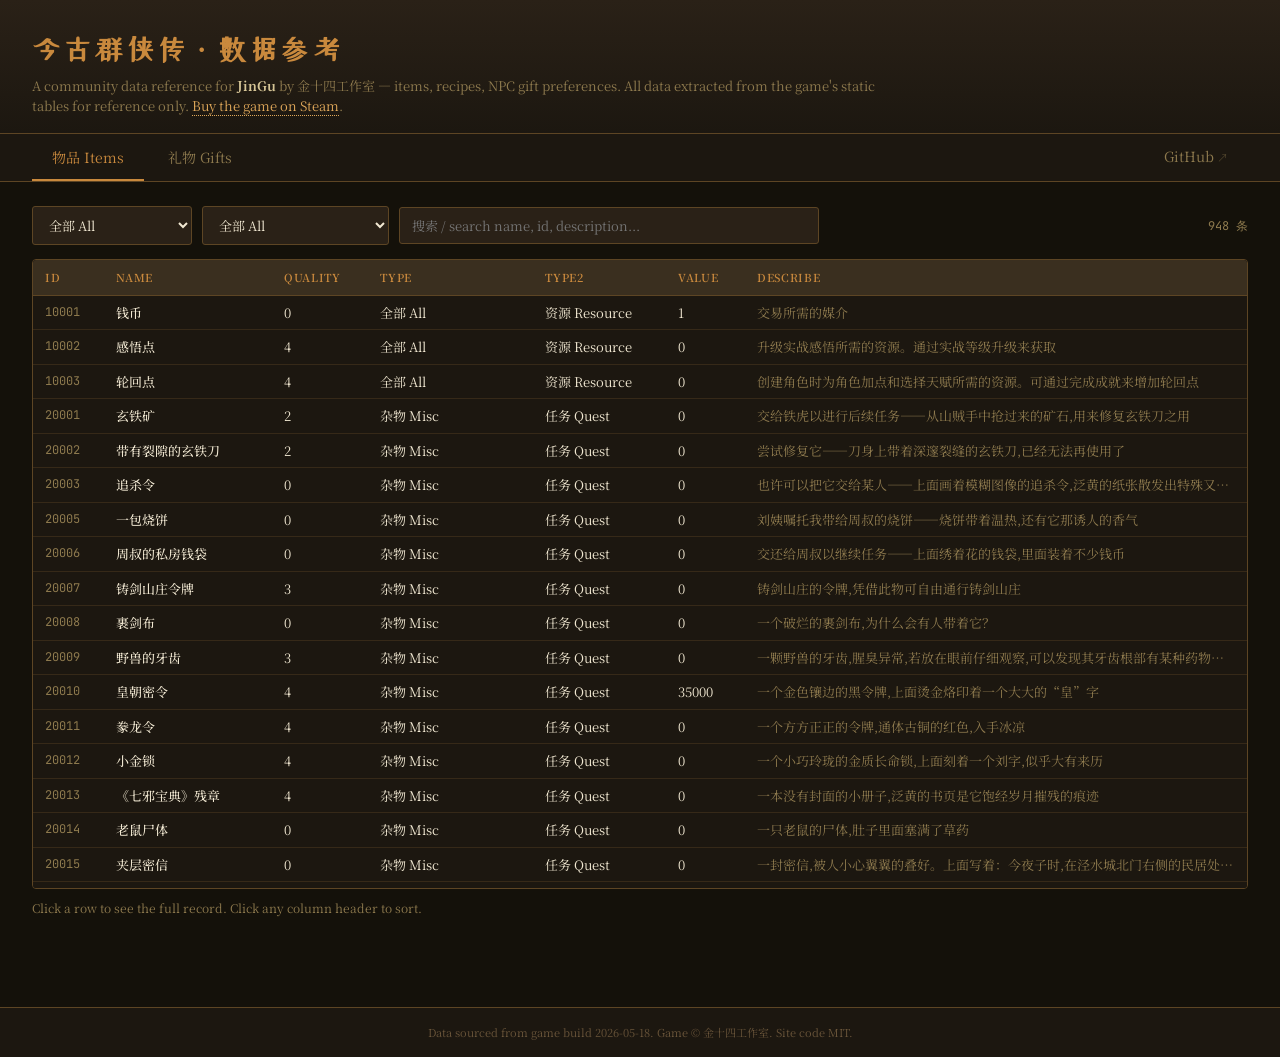
==== docs/index.html @ 3f1372d7 "Add sortable columns + GitHub Pages data reference site Items tab in the mod now sorts by clicking a" ====
<!DOCTYPE html>
<html lang="zh-CN">
<head>
  <meta charset="UTF-8" />
  <meta name="viewport" content="width=device-width, initial-scale=1.0" />
  <title>今古群侠传 · 数据参考</title>
  <link rel="preconnect" href="https://fonts.googleapis.com">
  <link rel="preconnect" href="https://fonts.gstatic.com" crossorigin>
  <link href="https://fonts.googleapis.com/css2?family=ZCOOL+XiaoWei&family=Noto+Serif+SC:wght@400;500;700&family=JetBrains+Mono:wght@400;600&display=swap" rel="stylesheet">
  <link rel="stylesheet" href="styles.css">
</head>
<body>
  <header class="site-head">
    <h1>今古群侠传 · 数据参考</h1>
    <p class="tag">A community data reference for <strong>JinGu</strong> by 金十四工作室 — items, recipes, NPC gift preferences. All data extracted from the game's static tables for reference only. <a href="https://store.steampowered.com/app/3313720/" target="_blank" rel="noopener">Buy the game on Steam</a>.</p>
  </header>

  <nav class="tabs">
    <button class="tab active" data-tab="items">物品 Items</button>
    <button class="tab" data-tab="gifts">礼物 Gifts</button>
    <a class="tab tab-link" href="https://github.com/tantk/psychic-kungfu-master-mod" target="_blank" rel="noopener">GitHub</a>
  </nav>

  <main class="content">
    <!-- Items panel -->
    <section class="panel active" id="panel-items">
      <div class="controls">
        <select id="item-type-select" class="ctrl" title="主类 · main category"></select>
        <select id="item-type2-select" class="ctrl" title="子类 · subcategory"></select>
        <input id="item-search" class="ctrl ctrl-search" type="text" placeholder="搜索 / search name, id, description...">
        <span class="count" id="item-count">—</span>
      </div>
      <div class="table-wrap">
        <table class="data-table">
          <thead><tr id="item-head"></tr></thead>
          <tbody id="item-body"></tbody>
        </table>
        <div class="empty" id="item-empty" hidden>无数据 · no data</div>
      </div>
      <p class="hint">Click a row to see the full record. Click any column header to sort.</p>
    </section>

    <!-- Gifts panel -->
    <section class="panel" id="panel-gifts">
      <p class="hint">
        Pick an NPC to see what they like and dislike. Gift categories: 1 料理 Cuisine · 2 酒 Wine · 3 茶 Tea · 4 武学 Manuals · 5 装备 Equipment · 6 珍宝 Treasure · 7 风月 Pleasures · 8 文玩 Antiques · 9 妆饰 Cosmetics.
      </p>
      <div class="controls">
        <input id="npc-search" class="ctrl ctrl-search" type="text" placeholder="搜索 NPC / search name or id...">
        <span class="count" id="npc-count">—</span>
      </div>
      <div id="npc-grid"></div>
    </section>

    <!-- Detail modal (shared by items + gifts) -->
    <div class="modal-backdrop" id="modal" hidden>
      <div class="modal">
        <div class="modal-head">
          <h3 id="modal-title">记录</h3>
          <button class="modal-close" id="modal-close">×</button>
        </div>
        <pre class="modal-body" id="modal-body"></pre>
      </div>
    </div>
  </main>

  <footer class="site-foot">
    <span>Data sourced from game build 2026-05-18. Game © 金十四工作室. Site code MIT.</span>
  </footer>

  <script src="app.js"></script>
</body>
</html>
---- docs/styles.css ----
/* JinGu Data Reference — static GitHub Pages stylesheet.
   Wuxia ink theme, adapted from the mod UI but simplified for read-only browsing. */

:root {
  --bg-deep:    #14110a;
  --bg-0:       #1c1710;
  --bg-1:       #2a2117;
  --bg-2:       #3a2f1f;
  --edge:       #5d4524;
  --gold:       #c9893d;
  --gold-deep:  #8a6939;
  --parchment-0: #f1e8d2;
  --parchment-1: #d6c596;
  --parchment-2: #8e7a4e;
  --parchment-3: #6a553a;
  --vermillion: #c1463a;
  --accent:     #e0a85a;
  --jade:       #98c2a8;

  --font-zh:      "Noto Serif SC", "Source Han Serif SC", "Microsoft YaHei", serif;
  --font-display: "ZCOOL XiaoWei", "Noto Serif SC", serif;
  --font-mono:    "JetBrains Mono", "Consolas", monospace;
}

* { box-sizing: border-box; }
html, body { margin: 0; padding: 0; background: var(--bg-deep); color: var(--parchment-0); font-family: var(--font-zh); font-size: 14px; line-height: 1.5; min-height: 100vh; }
a { color: var(--accent); text-decoration: none; border-bottom: 1px dotted currentColor; }
a:hover { color: var(--gold); }

.site-head {
  padding: 28px 32px 18px;
  background: linear-gradient(180deg, var(--bg-1), var(--bg-0));
  border-bottom: 1px solid var(--edge);
}
.site-head h1 {
  margin: 0 0 6px;
  font-family: var(--font-display);
  font-size: 28px;
  color: var(--gold);
  letter-spacing: 0.08em;
}
.site-head .tag {
  margin: 0;
  font-size: 13px;
  color: var(--parchment-2);
  max-width: 880px;
}
.site-head strong { color: var(--parchment-1); }

.tabs {
  display: flex;
  gap: 4px;
  padding: 0 32px;
  background: var(--bg-0);
  border-bottom: 1px solid var(--edge);
}
.tab {
  background: transparent;
  border: none;
  color: var(--parchment-2);
  padding: 12px 20px;
  font-family: var(--font-zh);
  font-size: 14px;
  cursor: pointer;
  border-bottom: 2px solid transparent;
  transition: color 0.15s, border-color 0.15s;
}
.tab:hover { color: var(--parchment-0); }
.tab.active { color: var(--gold); border-bottom-color: var(--gold); }
.tab.tab-link { margin-left: auto; }
.tab.tab-link::after { content: " ↗"; opacity: 0.6; font-size: 11px; }

.content {
  padding: 24px 32px 80px;
  max-width: 1400px;
  margin: 0 auto;
}
.panel { display: none; }
.panel.active { display: block; }

.controls {
  display: flex;
  gap: 10px;
  align-items: center;
  flex-wrap: wrap;
  margin-bottom: 14px;
}
.ctrl {
  background: var(--bg-1);
  color: var(--parchment-0);
  border: 1px solid var(--edge);
  border-radius: 3px;
  padding: 8px 12px;
  font-family: var(--font-zh);
  font-size: 13px;
  outline: none;
  transition: border-color 0.15s;
}
.ctrl:hover, .ctrl:focus { border-color: var(--gold-deep); }
.ctrl-search { flex: 1 1 240px; min-width: 220px; max-width: 420px; }
.count {
  font-family: var(--font-mono);
  font-size: 12px;
  color: var(--parchment-2);
  margin-left: auto;
}

/* Items table */
.table-wrap {
  background: var(--bg-0);
  border: 1px solid var(--edge);
  border-radius: 4px;
  max-height: 70vh;
  overflow: auto;
  position: relative;
}
.data-table {
  width: 100%;
  border-collapse: collapse;
  font-size: 13px;
}
.data-table thead th {
  position: sticky;
  top: 0;
  z-index: 1;
  background: var(--bg-2);
  color: var(--gold);
  text-align: left;
  padding: 9px 12px;
  font-weight: 600;
  font-size: 11px;
  letter-spacing: 0.06em;
  text-transform: uppercase;
  border-bottom: 1px solid var(--edge);
  white-space: nowrap;
  user-select: none;
  cursor: pointer;
}
.data-table thead th:hover { color: var(--parchment-0); background: var(--bg-1); }
.data-table thead th.sorted { color: var(--accent); }
.data-table tbody tr {
  border-bottom: 1px solid rgba(93, 69, 36, 0.4);
  cursor: pointer;
  transition: background-color 0.1s;
}
.data-table tbody tr:hover { background: rgba(201, 137, 61, 0.08); }
.data-table tbody td {
  padding: 7px 12px;
  vertical-align: top;
}
.data-table .col-id { color: var(--parchment-2); font-family: var(--font-mono); font-size: 12px; }
.data-table .col-name { color: var(--parchment-0); font-weight: 500; }
.data-table .col-desc {
  color: var(--parchment-2);
  max-width: 420px;
  overflow: hidden;
  text-overflow: ellipsis;
  white-space: nowrap;
}
.empty { padding: 24px; text-align: center; color: var(--parchment-2); }
.hint { font-size: 12px; color: var(--parchment-2); margin: 10px 0; }

/* NPC gift cards */
#npc-grid {
  display: grid;
  grid-template-columns: repeat(auto-fill, minmax(330px, 1fr));
  gap: 12px;
}
.npc-card {
  background: var(--bg-0);
  border: 1px solid var(--edge);
  border-radius: 4px;
  padding: 14px 16px;
  cursor: pointer;
  transition: border-color 0.15s, transform 0.1s;
}
.npc-card:hover {
  border-color: var(--gold-deep);
  transform: translateY(-1px);
}
.npc-card .npc-name {
  font-family: var(--font-display);
  font-size: 18px;
  color: var(--gold);
  margin: 0 0 2px;
}
.npc-card .npc-meta {
  font-size: 11px;
  color: var(--parchment-2);
  font-family: var(--font-mono);
  margin-bottom: 10px;
}
.npc-card .npc-likes, .npc-card .npc-hates, .npc-card .npc-loves {
  font-size: 12px;
  margin: 4px 0;
  line-height: 1.45;
}
.npc-card .npc-likes-label, .npc-card .npc-hates-label, .npc-card .npc-loves-label {
  font-weight: 600;
  color: var(--parchment-1);
  margin-right: 4px;
}
.npc-card .tag-good { display: inline-block; background: rgba(152, 194, 168, 0.12); color: var(--jade); padding: 1px 8px; border-radius: 10px; margin: 1px 4px 1px 0; font-size: 11px; }
.npc-card .tag-bad  { display: inline-block; background: rgba(193, 70, 58, 0.13); color: var(--vermillion); padding: 1px 8px; border-radius: 10px; margin: 1px 4px 1px 0; font-size: 11px; }
.npc-card .tag-special { display: inline-block; background: rgba(224, 168, 90, 0.13); color: var(--accent); padding: 1px 8px; border-radius: 10px; margin: 1px 4px 1px 0; font-size: 11px; font-style: italic; }

/* Modal */
.modal-backdrop {
  position: fixed;
  inset: 0;
  background: rgba(0,0,0,0.75);
  display: flex;
  align-items: center;
  justify-content: center;
  z-index: 100;
  backdrop-filter: blur(4px);
}
.modal-backdrop[hidden] { display: none; }
.modal {
  background: var(--bg-1);
  border: 1px solid var(--gold-deep);
  border-radius: 4px;
  padding: 20px 24px;
  min-width: 360px;
  max-width: 720px;
  max-height: 85vh;
  overflow: auto;
  box-shadow: 0 12px 40px rgba(0,0,0,0.7);
}
.modal-head { display: flex; align-items: center; justify-content: space-between; margin-bottom: 10px; }
.modal-head h3 { margin: 0; font-family: var(--font-display); color: var(--gold); font-size: 18px; }
.modal-close {
  background: transparent;
  border: 1px solid var(--edge);
  color: var(--parchment-2);
  width: 28px;
  height: 28px;
  border-radius: 50%;
  cursor: pointer;
  font-size: 16px;
}
.modal-close:hover { color: var(--vermillion); border-color: var(--vermillion); }
.modal-body {
  font-family: var(--font-mono);
  font-size: 12px;
  color: var(--parchment-1);
  background: var(--bg-deep);
  border: 1px solid var(--edge);
  padding: 12px;
  border-radius: 3px;
  max-height: 60vh;
  overflow: auto;
  white-space: pre-wrap;
  word-break: break-word;
}

.site-foot {
  padding: 16px 32px;
  text-align: center;
  border-top: 1px solid var(--edge);
  background: var(--bg-0);
  color: var(--parchment-3);
  font-size: 11px;
}
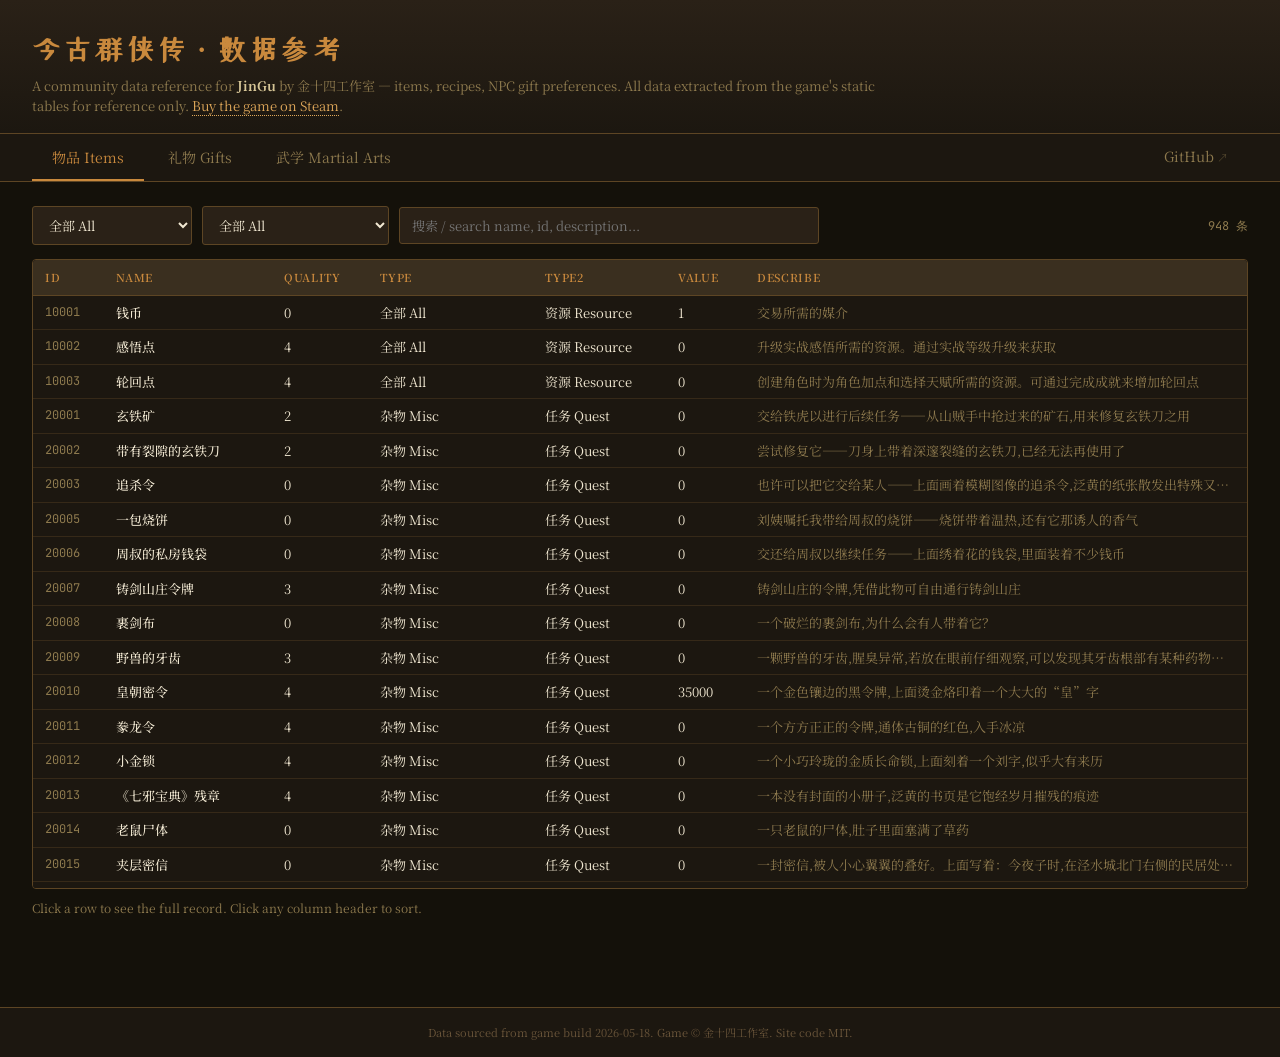
==== commit 38411e73: "Add 武学 (Martial Arts) tab to docs Pages site Browses all 201 wuxue manuals with the game's own WuXue" ====
--- a/docs/index.html
+++ b/docs/index.html
@@ -18,6 +18,7 @@
   <nav class="tabs">
     <button class="tab active" data-tab="items">物品 Items</button>
     <button class="tab" data-tab="gifts">礼物 Gifts</button>
+    <button class="tab" data-tab="wuxue">武学 Martial Arts</button>
     <a class="tab tab-link" href="https://github.com/tantk/psychic-kungfu-master-mod" target="_blank" rel="noopener">GitHub</a>
   </nav>
 
@@ -46,13 +47,35 @@
         Pick an NPC to see what they like and dislike. Gift categories: 1 料理 Cuisine · 2 酒 Wine · 3 茶 Tea · 4 武学 Manuals · 5 装备 Equipment · 6 珍宝 Treasure · 7 风月 Pleasures · 8 文玩 Antiques · 9 妆饰 Cosmetics.
       </p>
       <div class="controls">
+        <select id="npc-group-select" class="ctrl" title="门派 · faction / group"></select>
         <input id="npc-search" class="ctrl ctrl-search" type="text" placeholder="搜索 NPC / search name or id...">
         <span class="count" id="npc-count">—</span>
       </div>
       <div id="npc-grid"></div>
     </section>
 
-    <!-- Detail modal (shared by items + gifts) -->
+    <!-- Wuxue (Martial Arts) panel -->
+    <section class="panel" id="panel-wuxue">
+      <p class="hint">
+        All 201 martial-arts manuals in the game, categorized by the game's own
+        <code>WuXueType</code> enum: 刀 Saber · 剑 Sword · 拳 Fist & Palm · 枪 Spear & Staff · 暗器 Hidden Weapon · 琴 Instrument · 心法 Inner Cultivation · 外功 External / Defense · 轻功 Light-step / Movement.
+      </p>
+      <div class="controls">
+        <select id="wuxue-type-select" class="ctrl" title="类别 · type"></select>
+        <input id="wuxue-search" class="ctrl ctrl-search" type="text" placeholder="搜索 / search name, id, description...">
+        <span class="count" id="wuxue-count">—</span>
+      </div>
+      <div class="table-wrap">
+        <table class="data-table">
+          <thead><tr id="wuxue-head"></tr></thead>
+          <tbody id="wuxue-body"></tbody>
+        </table>
+        <div class="empty" id="wuxue-empty" hidden>无数据 · no data</div>
+      </div>
+      <p class="hint">Click a row to see the full record. Click any column header to sort.</p>
+    </section>
+
+    <!-- Detail modal (shared by items + gifts + wuxue) -->
     <div class="modal-backdrop" id="modal" hidden>
       <div class="modal">
         <div class="modal-head">
--- a/docs/styles.css
+++ b/docs/styles.css
@@ -188,7 +188,18 @@
   font-size: 11px;
   color: var(--parchment-2);
   font-family: var(--font-mono);
+  margin-bottom: 4px;
+}
+.npc-card .npc-group {
+  font-size: 11px;
+  color: var(--accent);
+  font-family: var(--font-zh);
   margin-bottom: 10px;
+  padding: 1px 8px;
+  display: inline-block;
+  border: 1px solid var(--gold-deep);
+  border-radius: 10px;
+  background: rgba(224, 168, 90, 0.08);
 }
 .npc-card .npc-likes, .npc-card .npc-hates, .npc-card .npc-loves {
   font-size: 12px;
